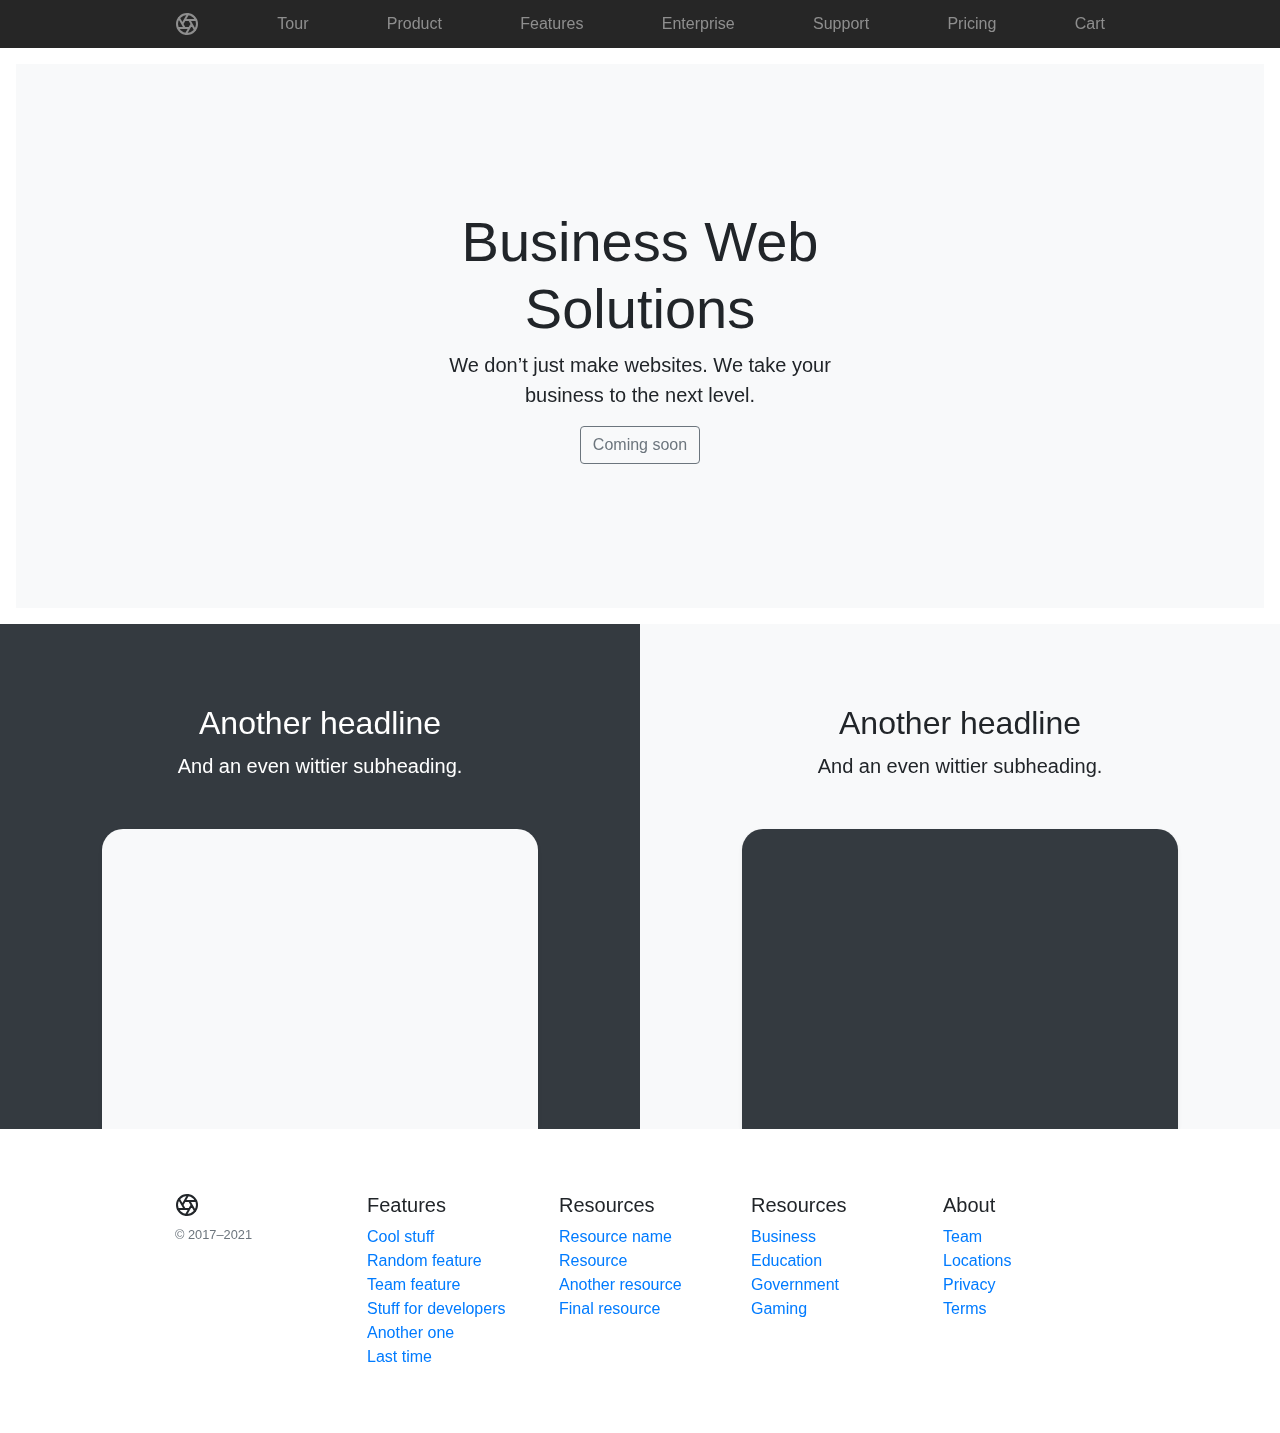
==== index.html @ b059fa0a "initial commit/ page layout using Bootstrap" ====
<!doctype html>
<html lang="en">
  <head>
    <!-- Required meta tags -->
    <meta charset="utf-8">
    <meta name="viewport" content="width=device-width, initial-scale=1, shrink-to-fit=no">

    <!-- Bootstrap CSS -->
    <link rel="stylesheet" href="https://stackpath.bootstrapcdn.com/bootstrap/4.3.1/css/bootstrap.min.css" integrity="sha384-ggOyR0iXCbMQv3Xipma34MD+dH/1fQ784/j6cY/iJTQUOhcWr7x9JvoRxT2MZw1T" crossorigin="anonymous">
    <link rel="stylesheet" href="style.css">
    <title>Hello, world!</title>

    

    <style>
        .bd-placeholder-img {
          font-size: 1.125rem;
          text-anchor: middle;
          -webkit-user-select: none;
          -moz-user-select: none;
          user-select: none;
        }
  
        @media (min-width: 768px) {
          .bd-placeholder-img-lg {
            font-size: 3.5rem;
          }
        }
      </style>
  </head>
  <body>
    <header class="site-header sticky-top py-1">
        <nav class="container d-flex flex-column flex-md-row justify-content-between">
          <a class="py-2" href="#" aria-label="Product">
            <svg xmlns="http://www.w3.org/2000/svg" width="24" height="24" fill="none" stroke="currentColor" stroke-linecap="round" stroke-linejoin="round" stroke-width="2" class="d-block mx-auto" role="img" viewBox="0 0 24 24"><title>Product</title><circle cx="12" cy="12" r="10"/><path d="M14.31 8l5.74 9.94M9.69 8h11.48M7.38 12l5.74-9.94M9.69 16L3.95 6.06M14.31 16H2.83m13.79-4l-5.74 9.94"/></svg>
          </a>
          <a class="py-2 d-none d-md-inline-block" href="#">Tour</a>
          <a class="py-2 d-none d-md-inline-block" href="#">Product</a>
          <a class="py-2 d-none d-md-inline-block" href="#">Features</a>
          <a class="py-2 d-none d-md-inline-block" href="#">Enterprise</a>
          <a class="py-2 d-none d-md-inline-block" href="#">Support</a>
          <a class="py-2 d-none d-md-inline-block" href="#">Pricing</a>
          <a class="py-2 d-none d-md-inline-block" href="#">Cart</a>
        </nav>
      </header>
      
      <iv>
        <div class="position-relative overflow-hidden p-3 p-md-5 m-md-3 text-center bg-light">
          <div class="col-md-5 p-lg-5 mx-auto my-5">
            <h1 class="display-4 fw-normal">Business Web Solutions</h1>
            <p class="lead fw-normal">We don’t just make websites. We take your business to the next level. </p>
            <a class="btn btn-outline-secondary" href="#">Coming soon</a>
          </div>
          
        </div>
      
        <div class="d-md-flex flex-md-equal w-100 my-md-3 ps-md-3">
          <div class="bg-dark me-md-3 pt-3 px-3 pt-md-5 px-md-5  text-center text-white overflow-hidden">
            <div class="my-3 py-3">
              <h2 class="display-5">Another headline</h2>
              <p class="lead">And an even wittier subheading.</p>
            </div>
            <div class="bg-light shadow-sm mx-auto" style="width: 80%; height: 300px; border-radius: 21px 21px 0 0;"></div>
          </div>
         
          <div class="bg-light me-md-3 pt-3 px-3 pt-md-5 px-md-5  text-center overflow-hidden">
            <div class="my-3 p-3">
              <h2 class="display-5">Another headline</h2>
              <p class="lead">And an even wittier subheading.</p>
            </div>
            <div class="bg-dark shadow-sm mx-auto" style="width: 80%; height: 300px; border-radius: 21px 21px 0 0;"></div>
          </div>
        </div>
      </main>

      <footer class="container py-5">
        <div class="row">
          <div class="col-12 col-md">
            <svg xmlns="http://www.w3.org/2000/svg" width="24" height="24" fill="none" stroke="currentColor" stroke-linecap="round" stroke-linejoin="round" stroke-width="2" class="d-block mb-2" role="img" viewBox="0 0 24 24"><title>Product</title><circle cx="12" cy="12" r="10"/><path d="M14.31 8l5.74 9.94M9.69 8h11.48M7.38 12l5.74-9.94M9.69 16L3.95 6.06M14.31 16H2.83m13.79-4l-5.74 9.94"/></svg>
            <small class="d-block mb-3 text-muted">&copy; 2017–2021</small>
          </div>
          <div class="col-6 col-md">
            <h5>Features</h5>
            <ul class="list-unstyled text-small">
              <li><a class="link-secondary" href="#">Cool stuff</a></li>
              <li><a class="link-secondary" href="#">Random feature</a></li>
              <li><a class="link-secondary" href="#">Team feature</a></li>
              <li><a class="link-secondary" href="#">Stuff for developers</a></li>
              <li><a class="link-secondary" href="#">Another one</a></li>
              <li><a class="link-secondary" href="#">Last time</a></li>
            </ul>
          </div>
          <div class="col-6 col-md">
            <h5>Resources</h5>
            <ul class="list-unstyled text-small">
              <li><a class="link-secondary" href="#">Resource name</a></li>
              <li><a class="link-secondary" href="#">Resource</a></li>
              <li><a class="link-secondary" href="#">Another resource</a></li>
              <li><a class="link-secondary" href="#">Final resource</a></li>
            </ul>
          </div>
          <div class="col-6 col-md">
            <h5>Resources</h5>
            <ul class="list-unstyled text-small">
              <li><a class="link-secondary" href="#">Business</a></li>
              <li><a class="link-secondary" href="#">Education</a></li>
              <li><a class="link-secondary" href="#">Government</a></li>
              <li><a class="link-secondary" href="#">Gaming</a></li>
            </ul>
          </div>
          <div class="col-6 col-md">
            <h5>About</h5>
            <ul class="list-unstyled text-small">
              <li><a class="link-secondary" href="#">Team</a></li>
              <li><a class="link-secondary" href="#">Locations</a></li>
              <li><a class="link-secondary" href="#">Privacy</a></li>
              <li><a class="link-secondary" href="#">Terms</a></li>
            </ul>
          </div>
        </div>
      </footer>  
    <!-- Optional JavaScript -->
    <!-- jQuery first, then Popper.js, then Bootstrap JS -->
    <script src="https://code.jquery.com/jquery-3.3.1.slim.min.js" integrity="sha384-q8i/X+965DzO0rT7abK41JStQIAqVgRVzpbzo5smXKp4YfRvH+8abtTE1Pi6jizo" crossorigin="anonymous"></script>
    <script src="https://cdnjs.cloudflare.com/ajax/libs/popper.js/1.14.7/umd/popper.min.js" integrity="sha384-UO2eT0CpHqdSJQ6hJty5KVphtPhzWj9WO1clHTMGa3JDZwrnQq4sF86dIHNDz0W1" crossorigin="anonymous"></script>
    <script src="https://stackpath.bootstrapcdn.com/bootstrap/4.3.1/js/bootstrap.min.js" integrity="sha384-JjSmVgyd0p3pXB1rRibZUAYoIIy6OrQ6VrjIEaFf/nJGzIxFDsf4x0xIM+B07jRM" crossorigin="anonymous"></script>
  </body>
</html>
---- style.css ----
body {
    margin: 0;
    font-family: var(--bs-font-sans-serif);
    font-size: 1rem;
    font-weight: 400;
    line-height: 1.5;
    color: #212529;
    background-color: #fff;
    -webkit-text-size-adjust: 100%;
    -webkit-tap-highlight-color: transparent;
}

.container {
    max-width: 960px;
  }
  
  /*
   * Custom translucent site header
   */
  
  .site-header {
    background-color: rgba(0, 0, 0, .85);
    -webkit-backdrop-filter: saturate(180%) blur(20px);
    backdrop-filter: saturate(180%) blur(20px);
  }
  .site-header a {
    color: #8e8e8e;
    transition: color .15s ease-in-out;
  }
  .site-header a:hover {
    color: #fff;
    text-decoration: none;
  }
 
.d-md-flex {
    width: 100%!important;
    align-items: center;
    justify-content: center;
        
}
div { 
    display: block;
}


.flex-equal > * {
    flex: 1;
  }
  @media (min-width: 768px) {
    .flex-md-equal > * {
      flex: 1;
    }
  }
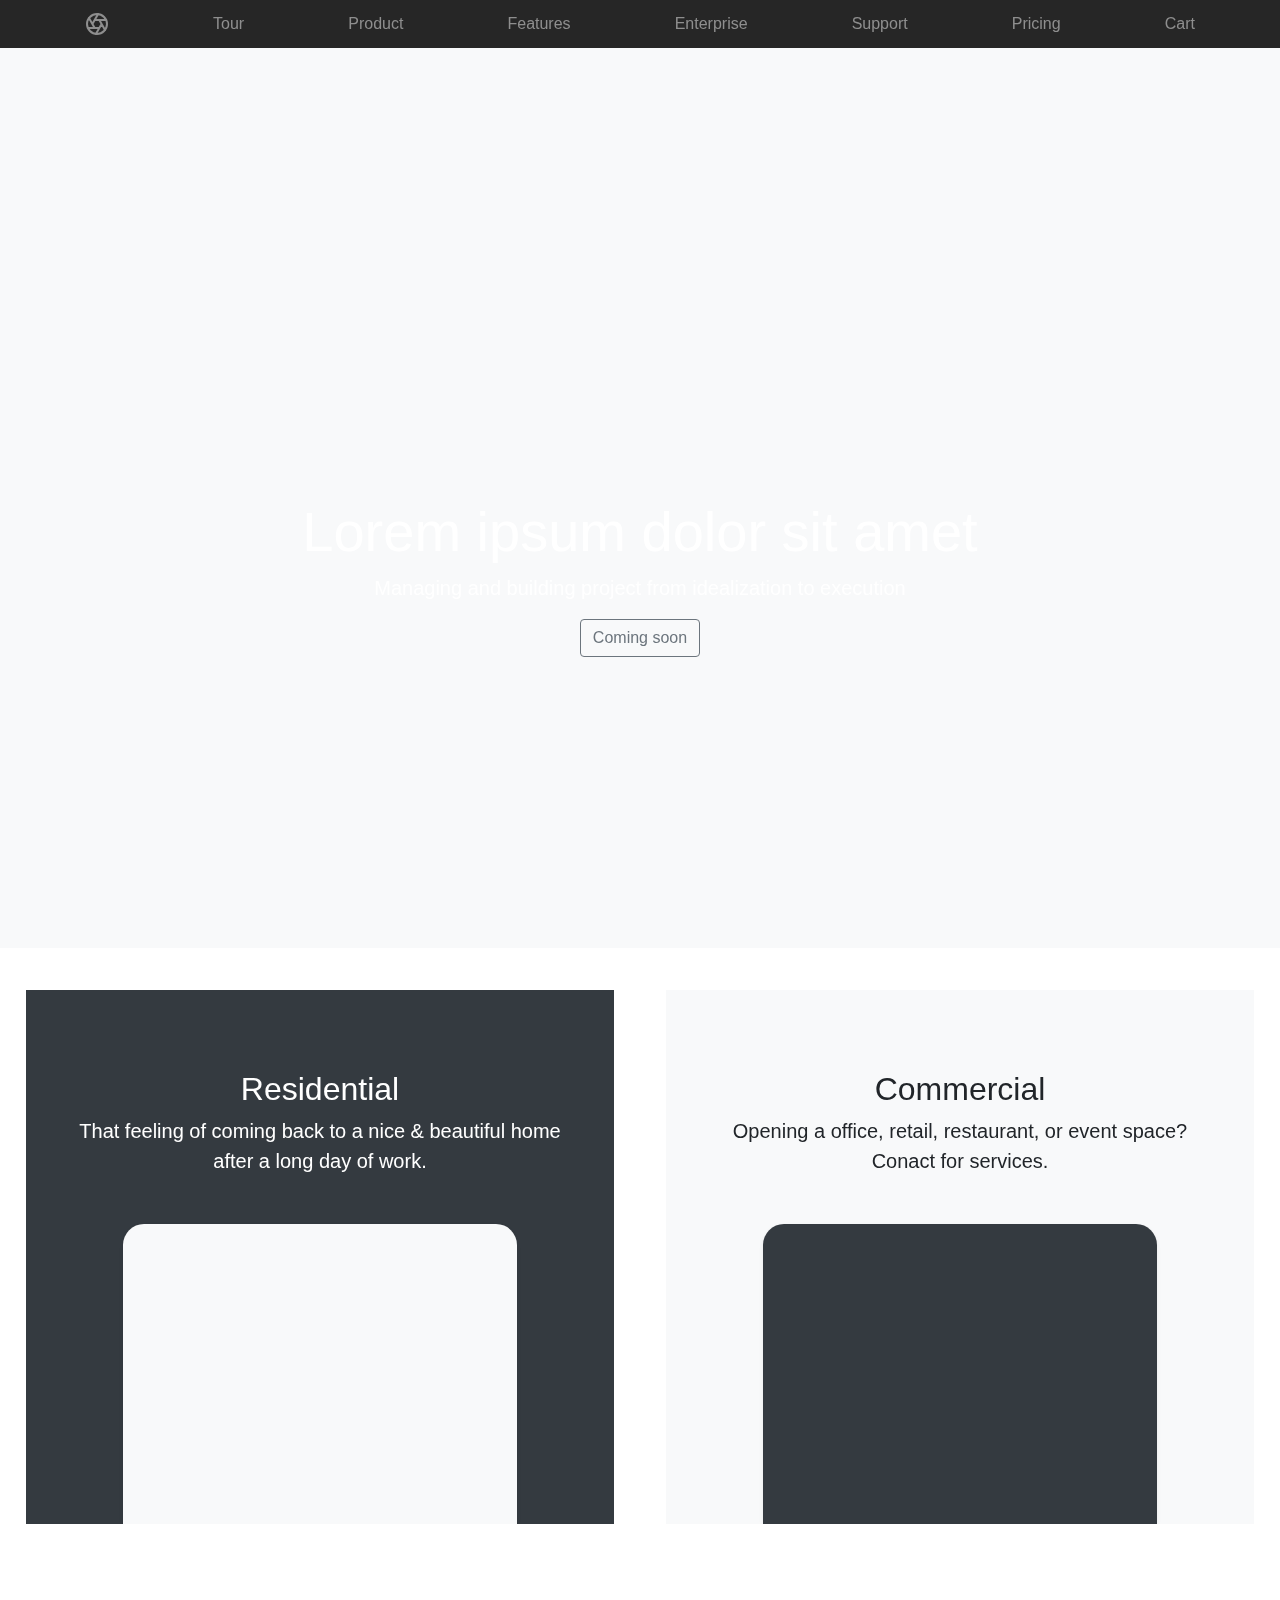
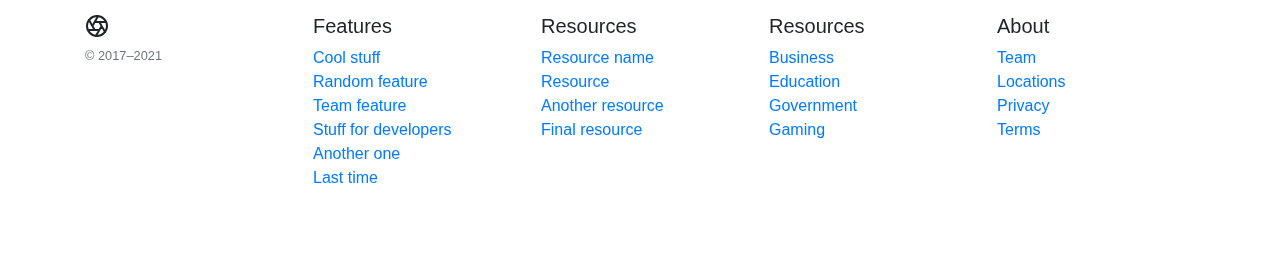
==== commit d3161887: "video text styling" ====
--- a/index.html
+++ b/index.html
@@ -44,35 +44,47 @@
         </nav>
       </header>
       
-      <iv>
-        <div class="position-relative overflow-hidden p-3 p-md-5 m-md-3 text-center bg-light">
-          <div class="col-md-5 p-lg-5 mx-auto my-5">
-            <h1 class="display-4 fw-normal">Business Web Solutions</h1>
-            <p class="lead fw-normal">We don’t just make websites. We take your business to the next level. </p>
+
+        <div class="position-relative overflow-hidden text-center bg-light">
+          <div class="container-fluid p-0">
+            <div id="videoDiv"> 
+                <video id="video1" preload="" autoplay="" muted="" playsinline="" loop="">
+                <source src="production ID_4770380.mp4" type="video/mp4">
+                </video>  
+            </div>  
+       
+            
+        <div class="overlay" >
+         
+            
+            <h1 class="display-4 fw-normal" style="color: white;">Lorem ipsum dolor sit amet  </h1>
+            <p class="lead fw-normal" style="color: white;">  Managing and building project from idealization to execution</p>
             <a class="btn btn-outline-secondary" href="#">Coming soon</a>
           </div>
-          
+
+        
+      </div> 
         </div>
-      
-        <div class="d-md-flex flex-md-equal w-100 my-md-3 ps-md-3">
-          <div class="bg-dark me-md-3 pt-3 px-3 pt-md-5 px-md-5  text-center text-white overflow-hidden">
+     
+        <div class="d-md-flex flex-md-equal w-90 my-md-3 ps-md-3" >
+          <div class="bg-dark me-md-3 pt-3 px-3 pt-md-5 px-md-5  text-center text-white overflow-hidden" style="margin:2%">
             <div class="my-3 py-3">
-              <h2 class="display-5">Another headline</h2>
-              <p class="lead">And an even wittier subheading.</p>
+              <h2 class="display-5">Residential</h2>
+              <p class="lead">That feeling of coming back to a nice & beautiful home after a long day of work.</p>
             </div>
             <div class="bg-light shadow-sm mx-auto" style="width: 80%; height: 300px; border-radius: 21px 21px 0 0;"></div>
           </div>
          
-          <div class="bg-light me-md-3 pt-3 px-3 pt-md-5 px-md-5  text-center overflow-hidden">
+          <div class="bg-light me-md-3 pt-3 px-3 pt-md-5 px-md-5  text-center overflow-hidden" style="margin:2%">
             <div class="my-3 p-3">
-              <h2 class="display-5">Another headline</h2>
-              <p class="lead">And an even wittier subheading.</p>
+              <h2 class="display-5">Commercial</h2>
+              <p class="lead">Opening a office, retail, restaurant, or event space? Conact for services. </p>
             </div>
             <div class="bg-dark shadow-sm mx-auto" style="width: 80%; height: 300px; border-radius: 21px 21px 0 0;"></div>
           </div>
         </div>
       </main>
-
+   
       <footer class="container py-5">
         <div class="row">
           <div class="col-12 col-md">
--- a/style.css
+++ b/style.css
@@ -11,9 +11,30 @@
     -webkit-tap-highlight-color: transparent;
 }
 
-.container {
-    max-width: 960px;
-  }
+
+
+  #videoDiv {width: 100%; height: 100vh; position: relative;}
+  #video1 { margin: 0; display: block; object-fit: cover;}
+  #videoMessage { position: absolute; top: 0; left: 0;
+  display: flex;
+  flex-direction: column; 
+  justify-content: center;
+  align-items: center; 
+  
+
+}
+.overlay {
+    position:absolute;
+    justify-content: center;
+    text-align: center;
+    align-items: center;
+   
+    top:50%;
+    left:0;
+    right: 0;
+    bottom: 0;
+    z-index:1;
+}   
   
   /*
    * Custom translucent site header
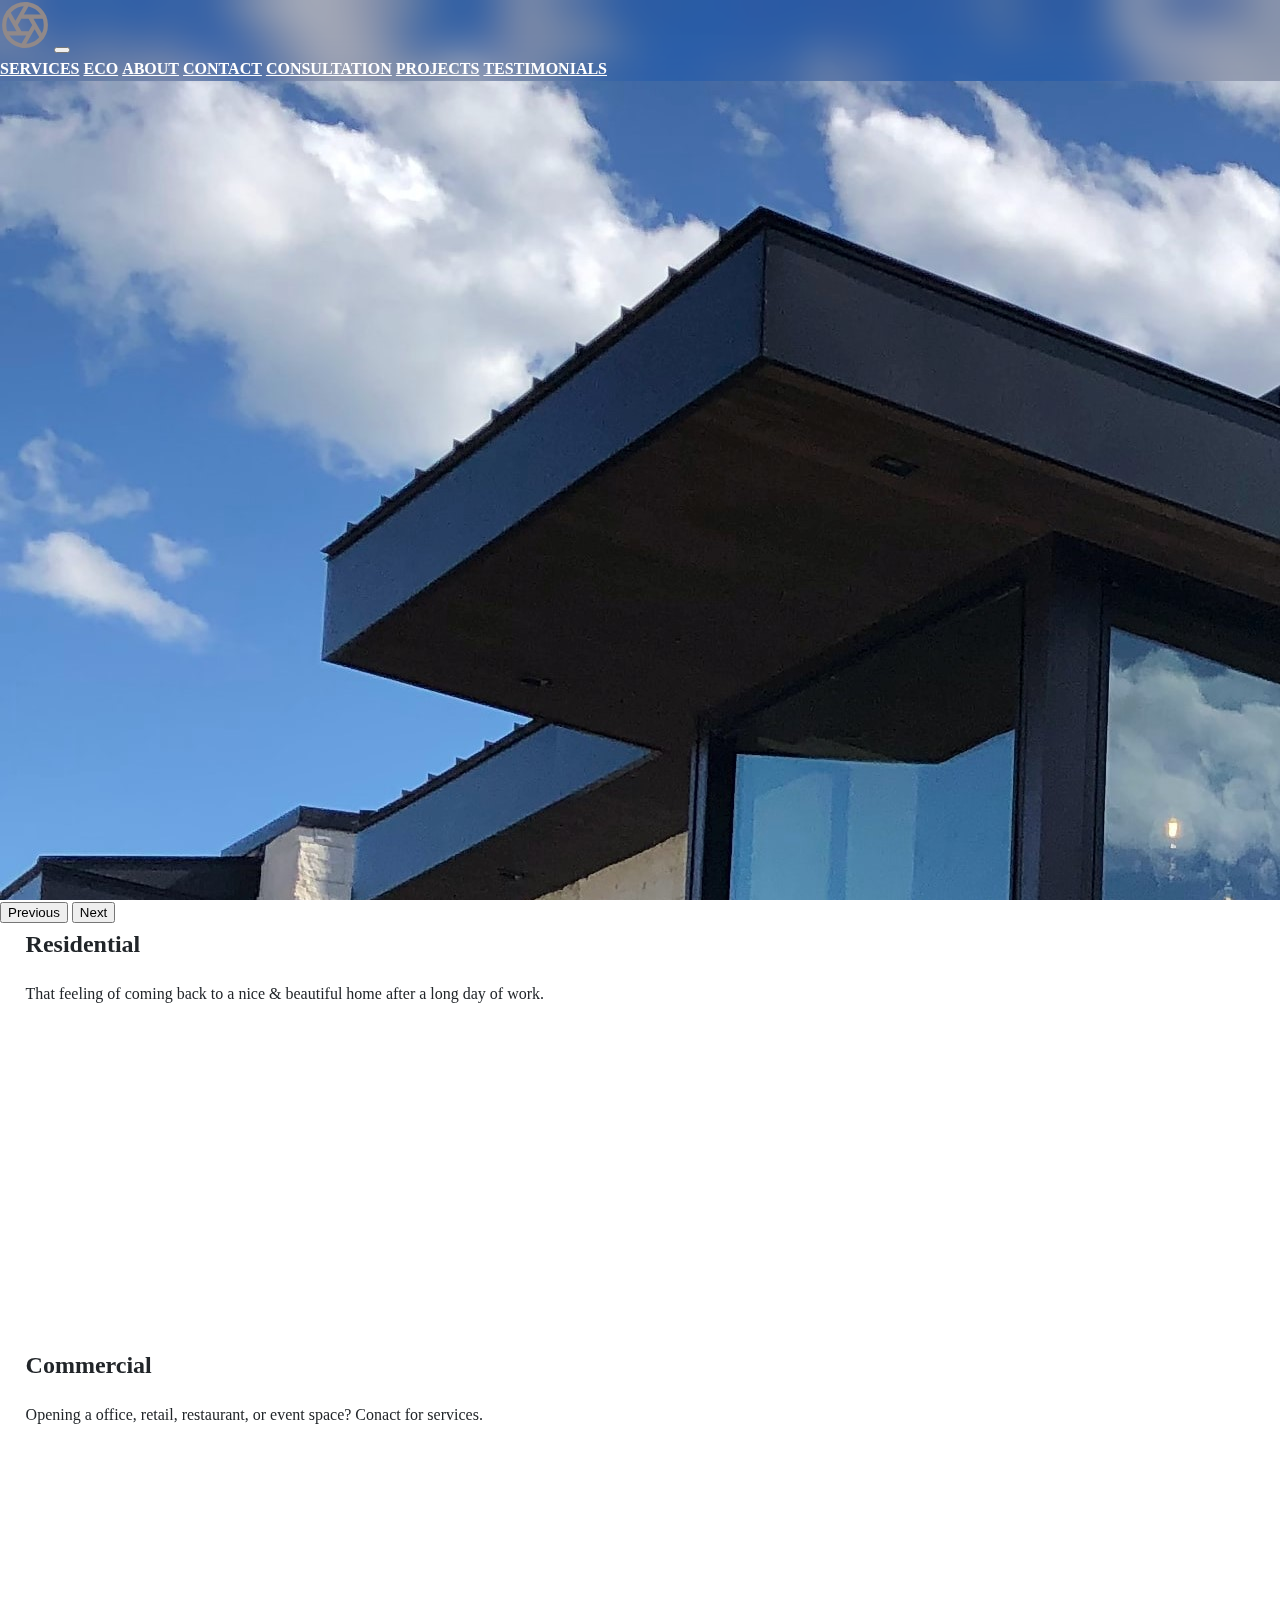
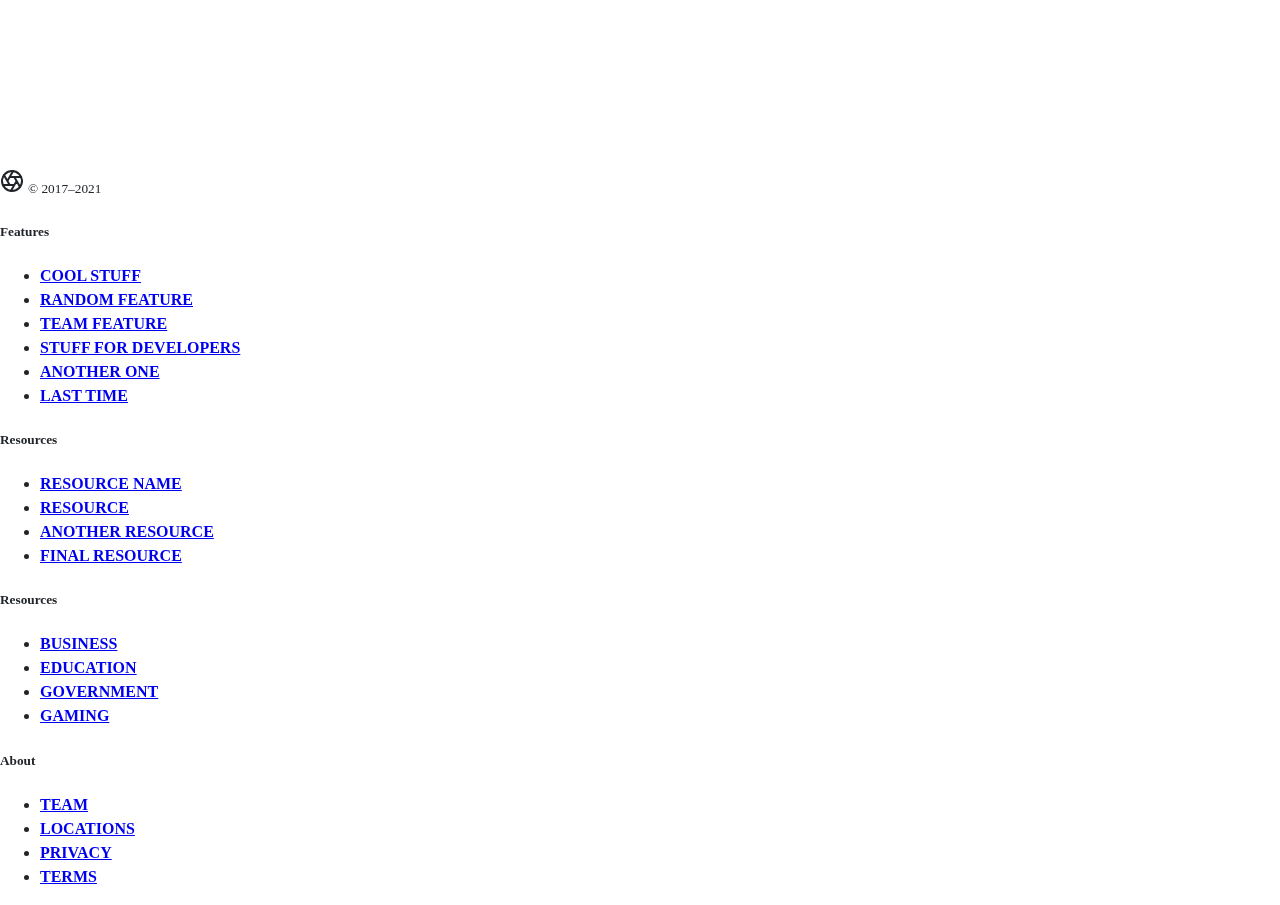
==== commit 257b51af: "new page and carousel formating" ====
--- a/index.html
+++ b/index.html
@@ -6,136 +6,158 @@
     <meta name="viewport" content="width=device-width, initial-scale=1, shrink-to-fit=no">
 
     <!-- Bootstrap CSS -->
-    <link rel="stylesheet" href="https://stackpath.bootstrapcdn.com/bootstrap/4.3.1/css/bootstrap.min.css" integrity="sha384-ggOyR0iXCbMQv3Xipma34MD+dH/1fQ784/j6cY/iJTQUOhcWr7x9JvoRxT2MZw1T" crossorigin="anonymous">
-    <link rel="stylesheet" href="style.css">
+    <link href="https://cdn.jsdelivr.net/npm/bootstrap@5.0.1/dist/css/bootstrap.min.css" rel="stylesheet" integrity="sha384-+0n0xVW2eSR5OomGNYDnhzAbDsOXxcvSN1TPprVMTNDbiYZCxYbOOl7+AMvyTG2x" crossorigin="anonymous">
+
+    <link rel="stylesheet" href="./style/style.css">
+  
     <title>Hello, world!</title>
 
     
 
-    <style>
-        .bd-placeholder-img {
-          font-size: 1.125rem;
-          text-anchor: middle;
-          -webkit-user-select: none;
-          -moz-user-select: none;
-          user-select: none;
-        }
-  
-        @media (min-width: 768px) {
-          .bd-placeholder-img-lg {
-            font-size: 3.5rem;
-          }
-        }
-      </style>
   </head>
   <body>
-    <header class="site-header sticky-top py-1">
-        <nav class="container d-flex flex-column flex-md-row justify-content-between">
+  
+    <script src="https://cdn.jsdelivr.net/npm/bootstrap@5.0.1/dist/js/bootstrap.bundle.min.js" integrity="sha384-gtEjrD/SeCtmISkJkNUaaKMoLD0//ElJ19smozuHV6z3Iehds+3Ulb9Bn9Plx0x4" crossorigin="anonymous"></script>
+    <header class="site-header sticky-top py-1 navbar-expand-lg text-center"  id="navbar" style=" background: rgba(70, 67, 67, 0.3);">
+      <div class="main-wrapper">
+      <nav class="container d-flex flex-column flex-md-row text-center" >
           <a class="py-2" href="#" aria-label="Product">
-            <svg xmlns="http://www.w3.org/2000/svg" width="24" height="24" fill="none" stroke="currentColor" stroke-linecap="round" stroke-linejoin="round" stroke-width="2" class="d-block mx-auto" role="img" viewBox="0 0 24 24"><title>Product</title><circle cx="12" cy="12" r="10"/><path d="M14.31 8l5.74 9.94M9.69 8h11.48M7.38 12l5.74-9.94M9.69 16L3.95 6.06M14.31 16H2.83m13.79-4l-5.74 9.94"/></svg>
+            <svg xmlns="http://www.w3.org/2000/svg" width="50" height="50" fill="none" stroke="currentColor" stroke-linecap="round" stroke-linejoin="round" stroke-width="2" class="d-block mx-auto" role="img" viewBox="0 0 24 24"><title>Product</title><circle cx="12" cy="12" r="10"/><path d="M14.31 8l5.74 9.94M9.69 8h11.48M7.38 12l5.74-9.94M9.69 16L3.95 6.06M14.31 16H2.83m13.79-4l-5.74 9.94"/></svg>
           </a>
-          <a class="py-2 d-none d-md-inline-block" href="#">Tour</a>
-          <a class="py-2 d-none d-md-inline-block" href="#">Product</a>
-          <a class="py-2 d-none d-md-inline-block" href="#">Features</a>
-          <a class="py-2 d-none d-md-inline-block" href="#">Enterprise</a>
-          <a class="py-2 d-none d-md-inline-block" href="#">Support</a>
-          <a class="py-2 d-none d-md-inline-block" href="#">Pricing</a>
-          <a class="py-2 d-none d-md-inline-block" href="#">Cart</a>
+          <button class="navbar-toggler" type="button" data-toggle="expand" data-target="#navbarNav" aria-controls="navbarNav" aria-expanded="false" aria-label="Toggle navigation">
+            <span class="navbar-toggler-icon"></span>
+          </button>
+          <div class="navbar-collapse collapse justify-content-center"> 
+          <a class="nav-link" href="#">Services</a>
+          <a class="nav-link" href="#">Eco</a>
+          <a class="nav-link" href="#">About</a>
+          <a class="nav-link" href="#">Contact</a>
+          <a class="nav-link" href="#">Consultation</a>
+          <a class="nav-link" href="#">Projects</a>
+          <a class="nav-link" href="#">Testimonials</a>
+          </div>
         </nav>
       </header>
+  
+  <div class="container-fluid"   >
+
+    <div class="row">
       
-
-        <div class="position-relative overflow-hidden text-center bg-light">
-          <div class="container-fluid p-0">
-            <div id="videoDiv"> 
-                <video id="video1" preload="" autoplay="" muted="" playsinline="" loop="">
-                <source src="production ID_4770380.mp4" type="video/mp4">
-                </video>  
-            </div>  
-       
-            
-        <div class="overlay" >
-         
-            
-            <h1 class="display-4 fw-normal" style="color: white;">Lorem ipsum dolor sit amet  </h1>
-            <p class="lead fw-normal" style="color: white;">  Managing and building project from idealization to execution</p>
-            <a class="btn btn-outline-secondary" href="#">Coming soon</a>
+      <div id="carouselExampleFade" class="carousel slide carousel-fade" data-bs-ride="carousel">
+        <div class="carousel-inner">
+          <div class="carousel-item active">
+            <img src="images/homeoutside.jpg" class="d-block w-100" alt="...">
+            <div class="carousel-caption d-none d-md-block">
+              <h1>Lorem ipsum dolor sit amet consectetur adipisicing elit.</h1>
+              <h5>First slide label</h5>
+              <p>Some representative placeholder content for the first slide.</p>
+              <a class="btn btn-outline-primary" href="#">Coming soon</a>
+            </div>
           </div>
-
-        
-      </div> 
-        </div>
-     
-        <div class="d-md-flex flex-md-equal w-90 my-md-3 ps-md-3" >
-          <div class="bg-dark me-md-3 pt-3 px-3 pt-md-5 px-md-5  text-center text-white overflow-hidden" style="margin:2%">
-            <div class="my-3 py-3">
-              <h2 class="display-5">Residential</h2>
-              <p class="lead">That feeling of coming back to a nice & beautiful home after a long day of work.</p>
+          <div class="carousel-item">
+            <img src="images/whitekitchen.jpg" class="d-block w-100" alt="...">
+            <div class="carousel-caption d-none d-md-block">
+              <h5>Second slide label</h5>
+              <p>Some representative placeholder content for the first slide.</p>
             </div>
-            <div class="bg-light shadow-sm mx-auto" style="width: 80%; height: 300px; border-radius: 21px 21px 0 0;"></div>
           </div>
-         
-          <div class="bg-light me-md-3 pt-3 px-3 pt-md-5 px-md-5  text-center overflow-hidden" style="margin:2%">
-            <div class="my-3 p-3">
-              <h2 class="display-5">Commercial</h2>
-              <p class="lead">Opening a office, retail, restaurant, or event space? Conact for services. </p>
+          <div class="carousel-item">
+            <img src="images/livingroom.jpg" class="d-block w-100" alt="...">
+            <div class="carousel-caption d-none d-md-block">
+              <h5>Third slide label</h5>
+              <p>Some representative placeholder content for the first slide.</p>
             </div>
-            <div class="bg-dark shadow-sm mx-auto" style="width: 80%; height: 300px; border-radius: 21px 21px 0 0;"></div>
           </div>
         </div>
-      </main>
+        <button class="carousel-control-prev" type="button" data-bs-target="#carouselExampleFade" data-bs-slide="prev">
+          <span class="carousel-control-prev-icon" aria-hidden="true"></span>
+          <span class="visually-hidden">Previous</span>
+        </button>
+        <button class="carousel-control-next" type="button" data-bs-target="#carouselExampleFade" data-bs-slide="next">
+          <span class="carousel-control-next-icon" aria-hidden="true"></span>
+          <span class="visually-hidden">Next</span>
+        </button>
+      </div>
+      </div>
+
+    </div>
+  </div>  
    
-      <footer class="container py-5">
-        <div class="row">
-          <div class="col-12 col-md">
-            <svg xmlns="http://www.w3.org/2000/svg" width="24" height="24" fill="none" stroke="currentColor" stroke-linecap="round" stroke-linejoin="round" stroke-width="2" class="d-block mb-2" role="img" viewBox="0 0 24 24"><title>Product</title><circle cx="12" cy="12" r="10"/><path d="M14.31 8l5.74 9.94M9.69 8h11.48M7.38 12l5.74-9.94M9.69 16L3.95 6.06M14.31 16H2.83m13.79-4l-5.74 9.94"/></svg>
-            <small class="d-block mb-3 text-muted">&copy; 2017–2021</small>
-          </div>
-          <div class="col-6 col-md">
-            <h5>Features</h5>
-            <ul class="list-unstyled text-small">
-              <li><a class="link-secondary" href="#">Cool stuff</a></li>
-              <li><a class="link-secondary" href="#">Random feature</a></li>
-              <li><a class="link-secondary" href="#">Team feature</a></li>
-              <li><a class="link-secondary" href="#">Stuff for developers</a></li>
-              <li><a class="link-secondary" href="#">Another one</a></li>
-              <li><a class="link-secondary" href="#">Last time</a></li>
-            </ul>
-          </div>
-          <div class="col-6 col-md">
-            <h5>Resources</h5>
-            <ul class="list-unstyled text-small">
-              <li><a class="link-secondary" href="#">Resource name</a></li>
-              <li><a class="link-secondary" href="#">Resource</a></li>
-              <li><a class="link-secondary" href="#">Another resource</a></li>
-              <li><a class="link-secondary" href="#">Final resource</a></li>
-            </ul>
-          </div>
-          <div class="col-6 col-md">
-            <h5>Resources</h5>
-            <ul class="list-unstyled text-small">
-              <li><a class="link-secondary" href="#">Business</a></li>
-              <li><a class="link-secondary" href="#">Education</a></li>
-              <li><a class="link-secondary" href="#">Government</a></li>
-              <li><a class="link-secondary" href="#">Gaming</a></li>
-            </ul>
-          </div>
-          <div class="col-6 col-md">
-            <h5>About</h5>
-            <ul class="list-unstyled text-small">
-              <li><a class="link-secondary" href="#">Team</a></li>
-              <li><a class="link-secondary" href="#">Locations</a></li>
-              <li><a class="link-secondary" href="#">Privacy</a></li>
-              <li><a class="link-secondary" href="#">Terms</a></li>
-            </ul>
-          </div>
+    <div class="d-md-flex flex-md-equal w-90 my-md-3 ps-md-3" >
+      <div class="bg-dark me-md-3 pt-3 px-3 pt-md-5 px-md-5  text-center text-white overflow-hidden" style="margin:2%">
+        <div class="my-3 py-3">
+          <h2 class="display-5">Residential</h2>
+          <p class="lead">That feeling of coming back to a nice & beautiful home after a long day of work.</p>
         </div>
-      </footer>  
+        <div class="bg-light shadow-sm mx-auto" style="width: 80%; height: 300px; border-radius: 21px 21px 0 0;"></div>
+      </div>
+     
+      <div class="bg-light me-md-3 pt-3 px-3 pt-md-5 px-md-5  text-center overflow-hidden" style="margin:2%">
+        <div class="my-3 p-3">
+          <h2 class="display-5">Commercial</h2>
+          <p class="lead">Opening a office, retail, restaurant, or event space? Conact for services. </p>
+        </div>
+        <div class="bg-dark shadow-sm mx-auto" style="width: 80%; height: 300px; border-radius: 21px 21px 0 0;"></div>
+      </div>
+    </div>
+ 
+  
+  <footer class="container py-5">
+    <div class="row">
+      <div class="col-12 col-md">
+        <svg xmlns="http://www.w3.org/2000/svg" width="24" height="24" fill="none" stroke="currentColor" stroke-linecap="round" stroke-linejoin="round" stroke-width="2" class="d-block mb-2" role="img" viewBox="0 0 24 24"><title>Product</title><circle cx="12" cy="12" r="10"/><path d="M14.31 8l5.74 9.94M9.69 8h11.48M7.38 12l5.74-9.94M9.69 16L3.95 6.06M14.31 16H2.83m13.79-4l-5.74 9.94"/></svg>
+        <small class="d-block mb-3 text-muted">&copy; 2017–2021</small>
+      </div>
+      <div class="col-6 col-md">
+        <h5>Features</h5>
+        <ul class="list-unstyled text-small">
+          <li><a class="link-secondary" href="#">Cool stuff</a></li>
+          <li><a class="link-secondary" href="#">Random feature</a></li>
+          <li><a class="link-secondary" href="#">Team feature</a></li>
+          <li><a class="link-secondary" href="#">Stuff for developers</a></li>
+          <li><a class="link-secondary" href="#">Another one</a></li>
+          <li><a class="link-secondary" href="#">Last time</a></li>
+        </ul>
+      </div>
+      <div class="col-6 col-md">
+        <h5>Resources</h5>
+        <ul class="list-unstyled text-small">
+          <li><a class="link-secondary" href="#">Resource name</a></li>
+          <li><a class="link-secondary" href="#">Resource</a></li>
+          <li><a class="link-secondary" href="#">Another resource</a></li>
+          <li><a class="link-secondary" href="#">Final resource</a></li>
+        </ul>
+      </div>
+      <div class="col-6 col-md">
+        <h5>Resources</h5>
+        <ul class="list-unstyled text-small">
+          <li><a class="link-secondary" href="#">Business</a></li>
+          <li><a class="link-secondary" href="#">Education</a></li>
+          <li><a class="link-secondary" href="#">Government</a></li>
+          <li><a class="link-secondary" href="#">Gaming</a></li>
+        </ul>
+      </div>
+      <div class="col-6 col-md">
+        <h5>About</h5>
+        <ul class="list-unstyled text-small">
+          <li><a class="link-secondary" href="#">Team</a></li>
+          <li><a class="link-secondary" href="#">Locations</a></li>
+          <li><a class="link-secondary" href="#">Privacy</a></li>
+          <li><a class="link-secondary" href="#">Terms</a></li>
+        </ul>
+      </div>
+    </div>
+  </footer>  
+
+</div>
+
+    
     <!-- Optional JavaScript -->
     <!-- jQuery first, then Popper.js, then Bootstrap JS -->
-    <script src="https://code.jquery.com/jquery-3.3.1.slim.min.js" integrity="sha384-q8i/X+965DzO0rT7abK41JStQIAqVgRVzpbzo5smXKp4YfRvH+8abtTE1Pi6jizo" crossorigin="anonymous"></script>
-    <script src="https://cdnjs.cloudflare.com/ajax/libs/popper.js/1.14.7/umd/popper.min.js" integrity="sha384-UO2eT0CpHqdSJQ6hJty5KVphtPhzWj9WO1clHTMGa3JDZwrnQq4sF86dIHNDz0W1" crossorigin="anonymous"></script>
-    <script src="https://stackpath.bootstrapcdn.com/bootstrap/4.3.1/js/bootstrap.min.js" integrity="sha384-JjSmVgyd0p3pXB1rRibZUAYoIIy6OrQ6VrjIEaFf/nJGzIxFDsf4x0xIM+B07jRM" crossorigin="anonymous"></script>
+    <script src="https://code.jquery.com/jquery-3.6.0.min.js" integrity="sha256-/xUj+3OJU5yExlq6GSYGSHk7tPXikynS7ogEvDej/m4=" crossorigin="anonymous"></script>
+    <script src="https://cdn.jsdelivr.net/npm/@popperjs/core@2.9.2/dist/umd/popper.min.js" integrity="sha384-IQsoLXl5PILFhosVNubq5LC7Qb9DXgDA9i+tQ8Zj3iwWAwPtgFTxbJ8NT4GN1R8p" crossorigin="anonymous"></script>
+    <script src="https://cdn.jsdelivr.net/npm/bootstrap@5.0.1/dist/js/bootstrap.min.js" integrity="sha384-Atwg2Pkwv9vp0ygtn1JAojH0nYbwNJLPhwyoVbhoPwBhjQPR5VtM2+xf0Uwh9KtT" crossorigin="anonymous"></script>
+   
   </body>
 </html>
  
--- a/style/style.css
+++ b/style/style.css
@@ -0,0 +1,123 @@
+
+body {
+    margin: 0;
+    font-family: var(--bs-font-sans-serif);
+    font-size: 1rem;
+    font-weight: 400;
+    line-height: 1.5;
+    color: #212529;
+    background-color: #fff;
+    -webkit-text-size-adjust: 100%;
+    -webkit-tap-highlight-color: transparent;
+}
+
+h1 {
+  font-size: 8vh;
+}
+
+.main-wrapper {
+  width: 100%;
+  position: relative;
+  z-index: 9999;
+}
+
+.slider-holder {
+position: absolute;
+width: 100%;
+top: 0;
+z-index: -1;
+}
+.carousel {
+  position: relative;
+  max-height: 100vh;
+  width: auto;
+  top: 0;
+
+}
+
+.carousel-inner {
+  position: relative;
+  width: 100%;
+  max-height: 100vh;
+  overflow: hidden;
+  top:0;
+  
+}
+
+#navbar {
+  background: none;
+  z-index: 9;
+  position: absolute;
+  width: 100%;
+}
+.carousel-item {
+  position: relative;
+  display: none;
+  float: left;
+  width: 100%;
+  max-height: 100vh;
+  margin-right: -100%;
+  -webkit-backface-visibility: hidden;
+  backface-visibility: hidden;
+
+}
+
+a {
+  
+ text-transform: uppercase;
+ font-weight: 600;
+}
+
+.nav-link {
+  padding-top: 3%;
+}
+
+.carousel.carousel-fade .carousel-item {
+  display: block;
+  opacity: 0;
+  transition: opacity ease-out .7s;
+}
+
+.carousel.carousel-fade .carousel-item.active {
+  opacity: 1 !important;
+}
+.carousel-caption {
+  top:50%
+}
+.container-fluid {
+  padding-right:0;
+  padding-left:0;
+  margin-right:0;
+  margin-left:0;
+
+}
+  /*
+   * Custom translucent site header
+   */
+  
+  .site-header {
+    background-color: rgba(0, 0, 0, .85);
+    -webkit-backdrop-filter: saturate(180%) blur(20px);
+    backdrop-filter: saturate(180%) blur(20px);
+  }
+  .site-header a {
+    color: #ffffff;
+    transition: color .15s ease-in-out;
+  }
+  .site-header a:hover {
+    color: rgb(145, 137, 137);
+    text-decoration: none;
+  }
+ 
+
+
+
+
+.flex-equal > * {
+    flex: 1;
+  }
+  @media (min-width: 768px) {
+    .flex-md-equal > * {
+      flex: 1;
+    }
+  }